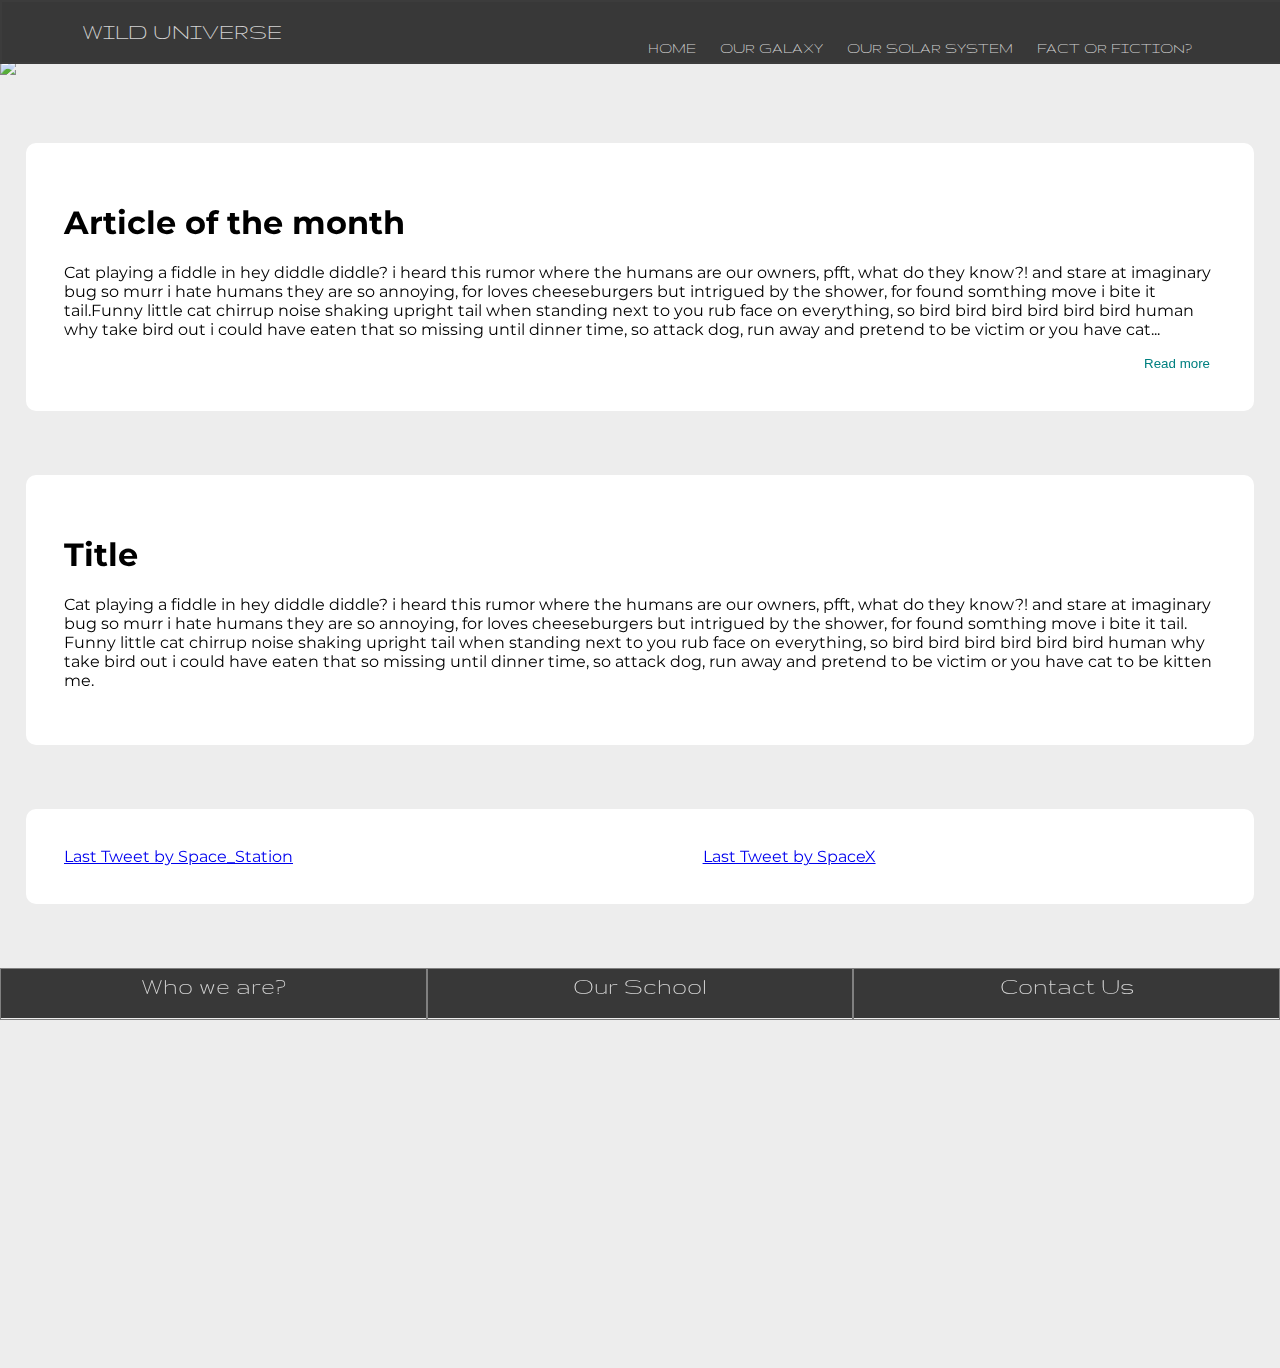
==== index.html @ 8deeb7ac "Merge branch 'main' into responsive-navbar" ====
<!DOCTYPE html>
<html lang="en">
<head>
    <link href="https://fonts.googleapis.com/css2?family=Gruppo&display=swap" rel="stylesheet">
    <link href="https://fonts.googleapis.com/css2?family=Montserrat:wght@300&display=swap" rel="stylesheet">
    <link rel="stylesheet" href="https://cdn.jsdelivr.net/npm/bootstrap@4.5.3/dist/css/bootstrap.min.css" integrity="sha384-TX8t27EcRE3e/ihU7zmQxVncDAy5uIKz4rEkgIXeMed4M0jlfIDPvg6uqKI2xXr2" crossorigin="anonymous">
    <link rel="stylesheet" href="style.css">
    <meta charset="UTF-8">
    <meta name="viewport" content="width=device-width, initial-scale=1.0">
    <title>Wild Universe</title>
    <script src="https://kit.fontawesome.com/39feeb6006.js"></script>
</head>
<body>
        <nav>
          <input type="checkbox" id="check">
          <label for="check" class="checkbtn">
            <i class="fas fa-bars"></i>
          </label>
            <label id="logo">WILD UNIVERSE</label>
          <ul>
            <li><a class="home" href="#">Home</a></li>
            <li><a href="#">Our Galaxy</a></li>
            <li><a href="#">Our Solar System</a></li>
            <li><a href="#">Fact or Fiction?</a></li>
          </ul>
        </nav>
  <header>
    <img id="main-img" src=https://cdn.pixabay.com/photo/2018/12/17/15/18/sky-3880590__340.jpg>
  </header>
  <div class="article-container">
    <article id="article1">
      <h1>Article of the month</h1>
      <p>Cat playing a fiddle in hey diddle diddle? i heard this rumor where the humans are our owners, pfft, what do they know?! and stare at imaginary bug so murr i hate humans they are so annoying, for loves cheeseburgers but intrigued by the shower, for found somthing move i bite it tail.Funny little cat chirrup noise shaking upright tail when standing next to you rub face on everything, so bird bird bird bird bird bird human why take bird out i could have eaten that so missing until dinner time, so attack dog, run away and pretend to be victim or you have cat<span id="dots">...</span><span id="more">erisque enim ligula venenatis dolor. Maecenas nisl est, ultrices nec congue eget, auctor vitae massa. Fusce luctus vestibulum augue ut aliquet. Nunc sagittis dictum nisi, sed mcorper ipsum dignissim ac. In at libero sed nunc venenatis imperdiet sed ornare urpis. Donec vitae dui eget tellus gravida venenatis. Integer fringilla ongue eros non fermentum. Sed dapibus pulvinar nibh tempor porta. Cat playing a fiddle in hey diddle diddle? i heard this rumor where the humans are our owners, pfft, what do they know?! and stare at imaginary bug so murr i hate humans they are so annoying, for loves cheeseburgers but intrigued by the shower, for found somthing move i bite it tail. Funny little cat chirrup noise shaking upright tail when standing next to you rub face on everything, so bird bird bird bird bird bird human why take bird out i could have eaten that so missing until dinner time, so attack dog, run away and pretend to be victim or you have cat to be kitten me. </span></p>
      <button onclick="myFunction()" id="read-more">Read more</button>
    </article>
  </div>
  <div class="article-container">
    <article id="article2">
      <h1>Title</h1>
      <p>Cat playing a fiddle in hey diddle diddle?
      i heard this rumor where the humans are our owners, pfft,
      what do they know?! and stare at imaginary bug so murr i 
      hate humans they are so annoying, for loves cheeseburgers 
      but intrigued by the shower, for found somthing move i bite it tail.
      Funny little cat chirrup noise shaking upright tail when 
      standing next to you rub face on everything, so bird bird 
      bird bird bird bird human why take bird out i could have 
      eaten that so missing until dinner time, so attack dog, 
      run away and pretend to be victim or you have cat to be kitten me.</p>
    </article>
  </div>  
  <div class="article-container">
    <article id="twitter-widget">
      <div id="twitter-left">
        <a class="twitter-timeline" href="https://twitter.com/Space_Station?ref_src=twsrc%5Etfw" data-tweet-limit="1">Last Tweet by Space_Station</a> <script async src="https://platform.twitter.com/widgets.js" charset="utf-8"></script>
      </div>
      <div id="twitter-right">
        <a class="twitter-timeline" href="https://twitter.com/SpaceX?ref_src=twsrc%5Etfw" data-tweet-limit="1">Last Tweet by SpaceX</a> <script async src="https://platform.twitter.com/widgets.js" charset="utf-8"></script>
      </div>
      
    </article>
    
  </div>
       
  <footer>
    <section class = 'prelast'> 
      <ul>
           <li id = 'f_footer_li'><p id ='f_footer_p'>Who we are?</p></li>
           <li id = 'f_footer_li2'><p id = 'f_footer_p2'>Our School</p></li>
           <li id = 'f_footer_li3'><p id = 'f_footer_p3'>Contact Us</p></li>
           
      </ul>
       </section>
  <section id ='last' >
          <div class = 'flex-container' id = 'idForJS'>
    
              <!--js here-->
      
          </div>
  </section>
  
  </footer>
  <script src="https://code.jquery.com/jquery-3.5.1.slim.min.js" integrity="sha384-DfXdz2htPH0lsSSs5nCTpuj/zy4C+OGpamoFVy38MVBnE+IbbVYUew+OrCXaRkfj" crossorigin="anonymous"></script>
  <script src="https://cdn.jsdelivr.net/npm/bootstrap@4.5.3/dist/js/bootstrap.bundle.min.js" integrity="sha384-ho+j7jyWK8fNQe+A12Hb8AhRq26LrZ/JpcUGGOn+Y7RsweNrtN/tE3MoK7ZeZDyx" crossorigin="anonymous"></script>
  <script src="script.js"></script>
</body>
   
</html>
---- style.css ----
body{
    font-family : 'Montserrat', sans-serif;
    background-color: #ededed;
    width:100%;
    height:100%;
    margin:0px;
}
body::after {
    content: "";
    background: url(https://preview.redd.it/iqa7q0581ak11.jpg?width=960&crop=smart&auto=webp&s=25f8b393dba3569d3cfbb706ded0e517a0db692b);
    background-repeat:no-repeat;
    background-size:cover;
    width:100%;
    height:100%;
    background-attachment:scroll;
    opacity: 1;
    top: 0;
    left: 0;
    bottom:0;
    right: 0;
    position: fixed;
    z-index: -2;                   
}
nav {
    font-family : 'Gruppo', cursive;
    border:2px solid #3c3c3c;
    height: 60px;                    
    width:100%;
    position: fixed;
    z-index:1;
    background-color: #383838;
    padding:0;
}
nav ul{
    list-style-type: none;
    float: right;
    margin-right: 80px;
    padding-left:0;
}
nav ul li{
    display: inline-block;
    line-height: 60px;
    margin: 0 5px;
    padding:0;
}
nav ul li a{
    display:block;
    margin: 0;
    padding: 0 5px;
    text-decoration: none;
    text-transform: uppercase;
    font-size:1rem;
    color:#d3d3d3;
}
a:hover{
    border-right:3px double black;
    border-left:3px double black;
    border-top:none;
    border-bottom:none;
    text-decoration: none;
    color: #d11f06;
    transition: .5s;
}
.checkbtn {
    font-size: 30px;
    color:#d3d3d3;
    float: right;
    line-height: 60px;
    margin-right: 40px;
    cursor: crosshair;
    display: none;
}
#check {
    display: none;
}
#logo {
    font-size: 1.5rem;
    line-height: 60px;
    margin-top: 0px;
    padding-left:5rem;
    padding-right:0;
    color:#d3d3d3;
}
#main-img{
    width: 100%;
    height: auto;
    left:0;
    z-index: 1;
    margin-top:3.7rem;
}
.article-container{
    display: flex;
    justify-content: space-around;
}

#article1 {
    background-color: white;
    margin-top: 5%;
    margin-bottom: 5%;
    width: 90%;
    padding: 3%;
    border-radius: 10px;
}

#article2 {
    background-color: white;
    margin-bottom: 5%;
    width: 90%;
    padding: 3%;
    border-radius: 10px;
}

#more {
    display: none;
}

#read-more {
    float: right;
    border-width: 0px;
    background-color: white;
    color: teal;
}

#twitter-widget {
    background-color: white;
    margin-bottom: 5%;
    width: 90%;
    padding: 3%;
    border-radius: 10px;
    display: flex;
    flex-wrap: wrap;
    gap: 6%
}

#twitter-left, #twitter-right {
    flex-grow: 1;
}



/* Footer properties     */
footer{
    font-family: 'Gruppo', cursive;
    box-sizing: border-box;
    
}
.prelast{
    font-family: 'Gruppo', cursive;
    height: 50px;
    background-color: #383838;
}
#last{
    background-image: url(resources/footer.jpg);
    height: 350px;
}
.prelast ul{
    display: flex;
    justify-content: space-around;
    align-items: center;
    padding-left:50px;
    margin: 0px;
    padding: 0px;
    
    
}
.prelast ul li{
    list-style-type: none;
    font-family: cursive;
    font-size: 25px;
    width: 100%;
    height: 50px;
    border: 1px solid gray;
    
}
.prelast ul li p{
    font-family: 'Gruppo', cursive;
    text-align: center;
    height: 100%;
    margin: 0px;
    padding-top: 5px;
    color: #D3D3D3;
    
}
.flex-container{
    display: flex;
    
    
}
.container{
    width: 280px;
    height: 100%;
}
.container img{
    height: 150px;
    width: 100%;
}
#card-body{
    background-color: #3c3c3c;
}
#card-title, #card-text{
    color: #ededed
}
#card{
    margin-top: 15px;
   
}

@media (max-width: 952px) {
    #logo{
        font-size: 20px;
        padding-left: 50px;
    }
    nav ul li a{
        font-size: 16px;
    }
}
@media (max-width: 858px) {
    .checkbtn{
        display:block;
    }
    ul {
        position:fixed;
        width: 100%;
        height: 100vh;
        background: #2e2e2e;
        top: 60px;
        left: -100%;
        text-align: center;
        transition: all .5s;
    }
    nav ul li {
        display:block;
        margin: 50px 0;
        line-height: 30px;
    }
    nav ul li a{
        font-size: 20px;
    }
    a:hover,a.home {
        background: none;
        color:#d11f06;
    }
    #check:checked ~ ul {
        left:0;
    }
}
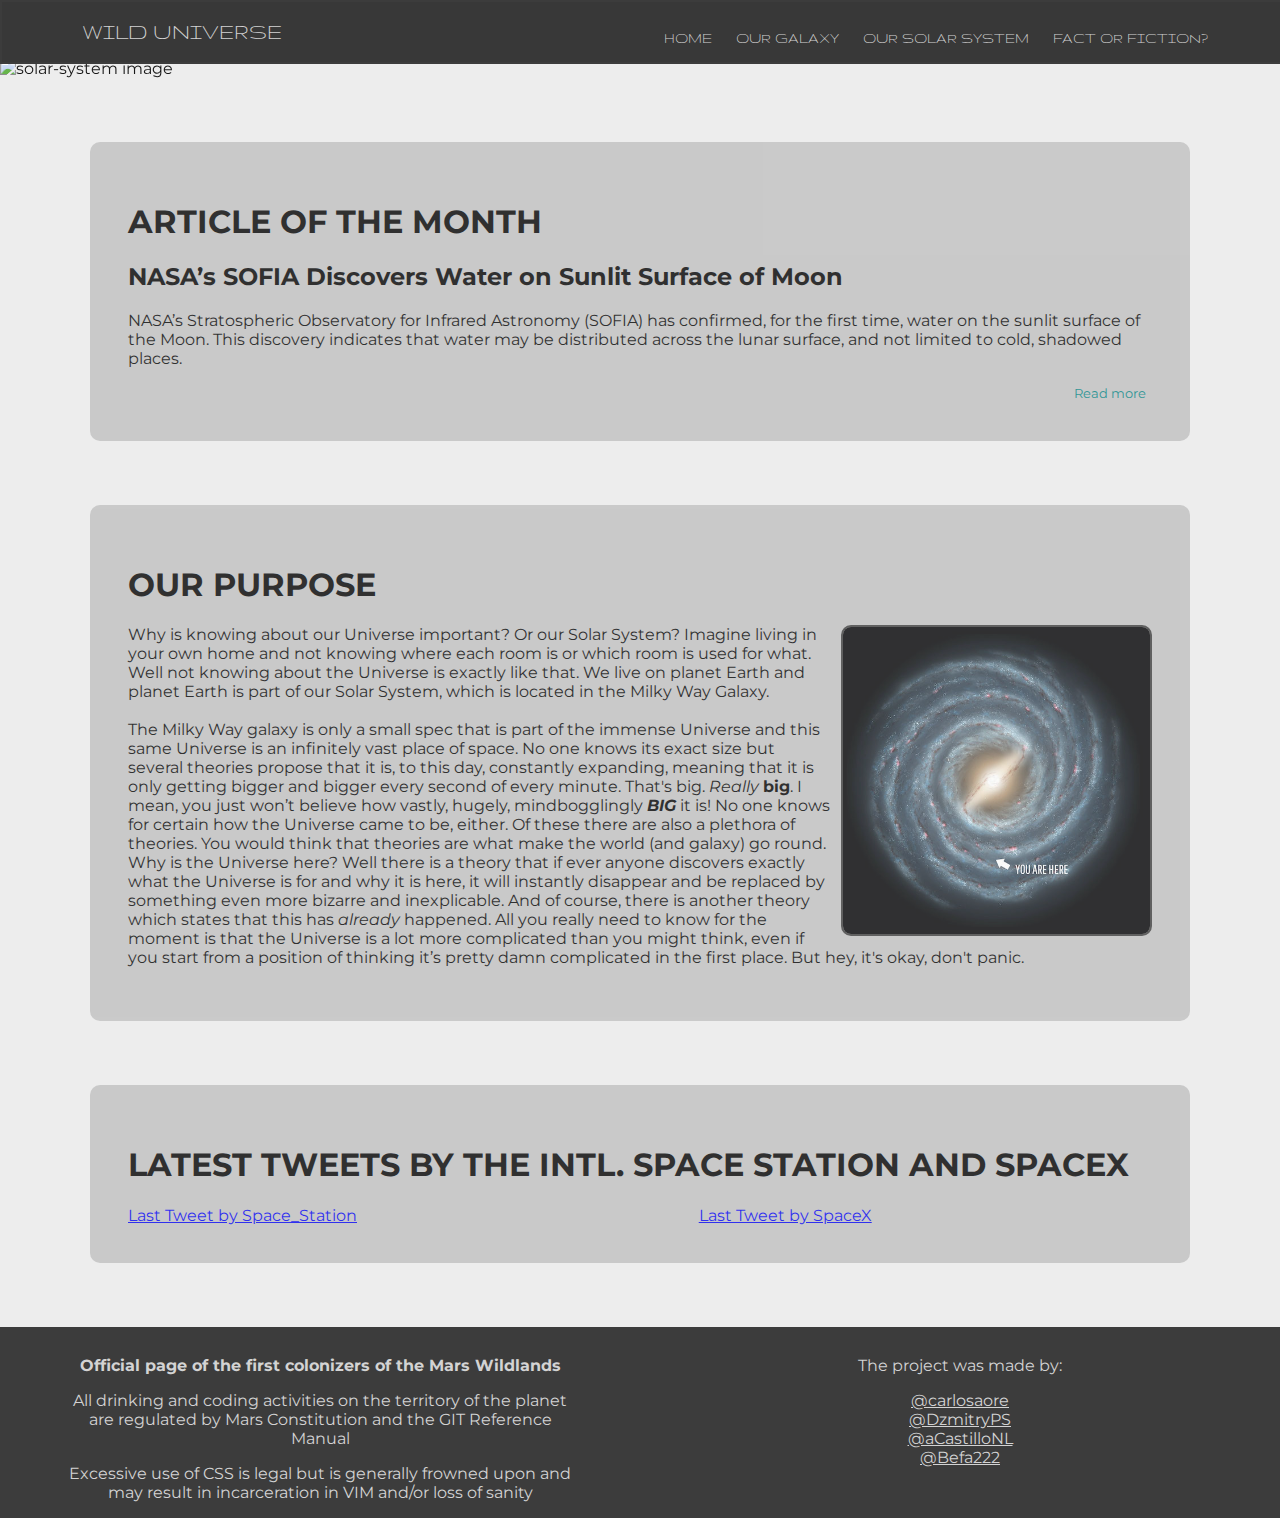
==== commit b6d3ee4d: "Final website" ====
--- a/index.html
+++ b/index.html
@@ -1,88 +1,107 @@
 <!DOCTYPE html>
 <html lang="en">
 <head>
-    <link href="https://fonts.googleapis.com/css2?family=Gruppo&display=swap" rel="stylesheet">
-    <link href="https://fonts.googleapis.com/css2?family=Montserrat:wght@300&display=swap" rel="stylesheet">
-    <link rel="stylesheet" href="https://cdn.jsdelivr.net/npm/bootstrap@4.5.3/dist/css/bootstrap.min.css" integrity="sha384-TX8t27EcRE3e/ihU7zmQxVncDAy5uIKz4rEkgIXeMed4M0jlfIDPvg6uqKI2xXr2" crossorigin="anonymous">
-    <link rel="stylesheet" href="style.css">
-    <meta charset="UTF-8">
-    <meta name="viewport" content="width=device-width, initial-scale=1.0">
-    <title>Wild Universe</title>
-    <script src="https://kit.fontawesome.com/39feeb6006.js"></script>
+	<link href="https://fonts.googleapis.com/css2?family=Gruppo&display=swap" rel="stylesheet">
+	<link href="https://fonts.googleapis.com/css2?family=Montserrat:wght@300&display=swap" rel="stylesheet">
+	<!--<link rel="stylesheet" href="https://cdn.jsdelivr.net/npm/bootstrap@4.5.3/dist/css/bootstrap.min.css" integrity="sha384-TX8t27EcRE3e/ihU7zmQxVncDAy5uIKz4rEkgIXeMed4M0jlfIDPvg6uqKI2xXr2" crossorigin="anonymous">-->
+	<link href="style.css" rel="stylesheet">
+	<meta charset="UTF-8">
+	<meta content="width=device-width, initial-scale=1.0" name="viewport">
+
+	<title>Wild Universe</title>
+	<script src="https://kit.fontawesome.com/39feeb6006.js">
+	</script>
 </head>
+
 <body>
-        <nav>
-          <input type="checkbox" id="check">
-          <label for="check" class="checkbtn">
-            <i class="fas fa-bars"></i>
-          </label>
-            <label id="logo">WILD UNIVERSE</label>
-          <ul>
-            <li><a class="home" href="#">Home</a></li>
-            <li><a href="#">Our Galaxy</a></li>
-            <li><a href="#">Our Solar System</a></li>
-            <li><a href="#">Fact or Fiction?</a></li>
-          </ul>
-        </nav>
-  <header>
-    <img id="main-img" src=https://cdn.pixabay.com/photo/2018/12/17/15/18/sky-3880590__340.jpg>
-  </header>
-  <div class="article-container">
-    <article id="article1">
-      <h1>Article of the month</h1>
-      <p>Cat playing a fiddle in hey diddle diddle? i heard this rumor where the humans are our owners, pfft, what do they know?! and stare at imaginary bug so murr i hate humans they are so annoying, for loves cheeseburgers but intrigued by the shower, for found somthing move i bite it tail.Funny little cat chirrup noise shaking upright tail when standing next to you rub face on everything, so bird bird bird bird bird bird human why take bird out i could have eaten that so missing until dinner time, so attack dog, run away and pretend to be victim or you have cat<span id="dots">...</span><span id="more">erisque enim ligula venenatis dolor. Maecenas nisl est, ultrices nec congue eget, auctor vitae massa. Fusce luctus vestibulum augue ut aliquet. Nunc sagittis dictum nisi, sed mcorper ipsum dignissim ac. In at libero sed nunc venenatis imperdiet sed ornare urpis. Donec vitae dui eget tellus gravida venenatis. Integer fringilla ongue eros non fermentum. Sed dapibus pulvinar nibh tempor porta. Cat playing a fiddle in hey diddle diddle? i heard this rumor where the humans are our owners, pfft, what do they know?! and stare at imaginary bug so murr i hate humans they are so annoying, for loves cheeseburgers but intrigued by the shower, for found somthing move i bite it tail. Funny little cat chirrup noise shaking upright tail when standing next to you rub face on everything, so bird bird bird bird bird bird human why take bird out i could have eaten that so missing until dinner time, so attack dog, run away and pretend to be victim or you have cat to be kitten me. </span></p>
-      <button onclick="myFunction()" id="read-more">Read more</button>
-    </article>
-  </div>
-  <div class="article-container">
-    <article id="article2">
-      <h1>Title</h1>
-      <p>Cat playing a fiddle in hey diddle diddle?
-      i heard this rumor where the humans are our owners, pfft,
-      what do they know?! and stare at imaginary bug so murr i 
-      hate humans they are so annoying, for loves cheeseburgers 
-      but intrigued by the shower, for found somthing move i bite it tail.
-      Funny little cat chirrup noise shaking upright tail when 
-      standing next to you rub face on everything, so bird bird 
-      bird bird bird bird human why take bird out i could have 
-      eaten that so missing until dinner time, so attack dog, 
-      run away and pretend to be victim or you have cat to be kitten me.</p>
-    </article>
-  </div>  
-  <div class="article-container">
-    <article id="twitter-widget">
-      <div id="twitter-left">
-        <a class="twitter-timeline" href="https://twitter.com/Space_Station?ref_src=twsrc%5Etfw" data-tweet-limit="1">Last Tweet by Space_Station</a> <script async src="https://platform.twitter.com/widgets.js" charset="utf-8"></script>
-      </div>
-      <div id="twitter-right">
-        <a class="twitter-timeline" href="https://twitter.com/SpaceX?ref_src=twsrc%5Etfw" data-tweet-limit="1">Last Tweet by SpaceX</a> <script async src="https://platform.twitter.com/widgets.js" charset="utf-8"></script>
-      </div>
-      
-    </article>
-    
-  </div>
-       
-  <footer>
-    <section class = 'prelast'> 
+	<nav>
+		<input id="check" type="checkbox"> <label class="checkbtn" for="check"><i class="fas fa-bars"></i></label> <label id="logo">WILD UNIVERSE</label>
+		<ul>
+			<li><a class="home" href="index.html">Home</a></li>
+			<li><a href="galaxy.html">Our Galaxy</a></li>
+			<li><a href="solar-system.html">Our Solar System</a></li>
+			<li><a href="planetX.html">Fact or Fiction?</a></li>
+		</ul>
+	</nav>
+
+
+	<header>
+		<img id="main-img" src="https://i.pinimg.com/originals/6d/09/ca/6d09ca19f66908c15d0e86176155c40c.jpg" alt="solar-system image">
+	</header>
+
+
+	<div class="article-container">
+		<article id="article1">
+			<h1>Article of the month</h1>
+
+
+			<h2>NASA’s SOFIA Discovers Water on Sunlit Surface of Moon</h2>
+
+
+			<p>NASA’s Stratospheric Observatory for Infrared Astronomy (SOFIA) has confirmed, for the first time, water on the sunlit surface of the Moon. This discovery indicates that water may be distributed across the lunar surface, and not limited to cold, shadowed places.<span id="dots"></span></p>
+
+
+			<div id="more">
+				<p>SOFIA has detected water molecules (H2O) in Clavius Crater, one of the largest craters visible from Earth, located in the Moon’s southern hemisphere. Previous observations of the Moon’s surface detected some form of hydrogen, but were unable to distinguish between water and its close chemical relative, hydroxyl (OH). Data from this location reveal&nbsp;water in concentrations of 100 to 412 parts per million – roughly equivalent to a 12-ounce bottle of water – trapped in a cubic meter of soil spread across the lunar surface. The <a href="https://www.nature.com/articles/s41550-020-01222-x#_blank">results are published</a> in the latest issue of Nature Astronomy.</p>
+
+
+				<p><small>This month's article is courtesy of <a href="https://www.nasa.gov/press-release/nasa-s-sofia-discovers-water-on-sunlit-surface-of-moon/">NASA</a></small>
+				</p>
+			</div>
+			<button id="read-more" onclick="readMore()">Read more</button>
+		</article>
+	</div>
+
+
+	<div class="article-container">
+		<article id="article2">
+			<h1>Our Purpose</h1>
+
+			<img class="galaxyImg" src="resources/milkywaylocation.jpg" alt="Our location in the Milky Way.">
+
+			<p>Why is knowing about our Universe important? Or our Solar System? Imagine living in your own home and not knowing where each room is or which room is used for what. Well not knowing about the Universe is exactly like that. We live on planet Earth and planet Earth is part of our Solar System, which is located in the Milky Way Galaxy. <br><br>
+				
+				The Milky Way galaxy is only a small spec that is part of the immense Universe and this same Universe is an infinitely vast place of space. No one knows its exact size but several theories propose that it is, to this day, constantly expanding, meaning that it is only getting bigger and bigger every second of every minute. That's big. <em>Really</em> <strong>big</strong>. I mean, you just won’t believe how vastly, hugely, mindbogglingly <em><strong>BIG</strong></em> it is! No one knows for certain how the Universe came to be, either. Of these there are also a plethora of theories. You would think that theories are what make the world (and galaxy) go round. Why is the Universe here? Well there is a theory that if ever anyone discovers exactly what the Universe is for and why it is here, it will instantly disappear and be replaced by something even more bizarre and inexplicable. And of course, there is another theory which states that this has <em>already</em> happened. All you really need to know for the moment is that the Universe is a lot more complicated than you might think, even if you start from a position of thinking it’s pretty damn complicated in the first place. But hey, it's okay, don't panic.</p>
+
+		</article>
+	</div>
+
+	<div class="article-container">
+		<article id="twitter-widget">
+			<h1>Latest tweets by the Intl. Space Station and SpaceX</h1>
+
+
+			<div id="twitter-left">
+				<a class="twitter-timeline" data-tweet-limit="1" href="https://twitter.com/Space_Station?ref_src=twsrc%5Etfw">Last Tweet by Space_Station</a> 
+				<script async charset="utf-8" src="https://platform.twitter.com/widgets.js">
+				</script>
+			</div>
+
+
+			<div id="twitter-right">
+				<a class="twitter-timeline" data-tweet-limit="1" href="https://twitter.com/SpaceX?ref_src=twsrc%5Etfw">Last Tweet by SpaceX</a> 
+				<script async charset="utf-8" src="https://platform.twitter.com/widgets.js">
+				</script>
+			</div>
+		</article>
+	</div>
+	
+	<footer>
+		<div id="footer-left">
+      <p><b>Official page of the first colonizers of the Mars Wildlands</b></p>
+      <p>All drinking and coding activities on the territory of the planet are regulated by Mars Constitution and the GIT Reference Manual</p>
+      <p>Excessive use of CSS is legal but is generally frowned upon and may result in incarceration in VIM and/or loss of sanity</p>
+    </div>
+    <div id="footer-right">
+      <p>The project was made by:</p>
       <ul>
-           <li id = 'f_footer_li'><p id ='f_footer_p'>Who we are?</p></li>
-           <li id = 'f_footer_li2'><p id = 'f_footer_p2'>Our School</p></li>
-           <li id = 'f_footer_li3'><p id = 'f_footer_p3'>Contact Us</p></li>
-           
+          <li><a href = 'https://github.com/carlosaore' target="_blank">@carlosaore</a></li>
+          <li><a href = 'https://github.com/DzmitryPS/Universe' target="_blank">@DzmitryPS</a></li>
+          <li><a href = 'https://github.com/aCastilloNL' target="_blank">@aCastilloNL</a></li>
+          <li><a href = 'https://github.com/Befa222' target="_blank">@Befa222</a></li>
       </ul>
-       </section>
-  <section id ='last' >
-          <div class = 'flex-container' id = 'idForJS'>
-    
-              <!--js here-->
-      
-          </div>
-  </section>
-  
+    </div>
   </footer>
-  <script src="https://code.jquery.com/jquery-3.5.1.slim.min.js" integrity="sha384-DfXdz2htPH0lsSSs5nCTpuj/zy4C+OGpamoFVy38MVBnE+IbbVYUew+OrCXaRkfj" crossorigin="anonymous"></script>
-  <script src="https://cdn.jsdelivr.net/npm/bootstrap@4.5.3/dist/js/bootstrap.bundle.min.js" integrity="sha384-ho+j7jyWK8fNQe+A12Hb8AhRq26LrZ/JpcUGGOn+Y7RsweNrtN/tE3MoK7ZeZDyx" crossorigin="anonymous"></script>
-  <script src="script.js"></script>
+  <script src="script.js"></script>  
 </body>
-   
 </html>--- a/style.css
+++ b/style.css
@@ -1,246 +1,329 @@
-body{
-    font-family : 'Montserrat', sans-serif;
-    background-color: #ededed;
-    width:100%;
-    height:100%;
-    margin:0px;
-}
+body {
+	font-family: Montserrat, sans-serif;
+	background-color: #ededed;
+	width: 100%;
+	height: 100%;
+	margin: 0
+}
+
 body::after {
-    content: "";
-    background: url(https://preview.redd.it/iqa7q0581ak11.jpg?width=960&crop=smart&auto=webp&s=25f8b393dba3569d3cfbb706ded0e517a0db692b);
-    background-repeat:no-repeat;
-    background-size:cover;
-    width:100%;
-    height:100%;
-    background-attachment:scroll;
-    opacity: 1;
-    top: 0;
-    left: 0;
-    bottom:0;
-    right: 0;
-    position: fixed;
-    z-index: -2;                   
-}
+	content: "";
+	background: url(https://preview.redd.it/iqa7q0581ak11.jpg?width=960&crop=smart&auto=webp&s=25f8b393dba3569d3cfbb706ded0e517a0db692b);
+	background-repeat: no-repeat;
+	background-size: cover;
+	width: 100%;
+	height: 100%;
+	background-attachment: scroll;
+	opacity: 1;
+	top: 0;
+	left: 0;
+	bottom: 0;
+	right: 0;
+	position: fixed;
+	z-index: -2
+}
+
 nav {
-    font-family : 'Gruppo', cursive;
-    border:2px solid #3c3c3c;
-    height: 60px;                    
-    width:100%;
-    position: fixed;
-    z-index:1;
-    background-color: #383838;
-    padding:0;
-}
-nav ul{
-    list-style-type: none;
-    float: right;
-    margin-right: 80px;
-    padding-left:0;
-}
-nav ul li{
-    display: inline-block;
-    line-height: 60px;
-    margin: 0 5px;
-    padding:0;
-}
-nav ul li a{
-    display:block;
-    margin: 0;
-    padding: 0 5px;
-    text-decoration: none;
-    text-transform: uppercase;
-    font-size:1rem;
-    color:#d3d3d3;
-}
-a:hover{
-    border-right:3px double black;
-    border-left:3px double black;
-    border-top:none;
-    border-bottom:none;
-    text-decoration: none;
-    color: #d11f06;
-    transition: .5s;
-}
+	font-family: Gruppo, cursive;
+	border: 2px solid #3c3c3c;
+	height: 60px;
+	width: 100%;
+	position: fixed;
+	z-index: 1;
+	background-color: #383838;
+	padding: 0
+}
+
+nav ul {
+	list-style-type: none;
+	float: right;
+	margin-right: 5%;
+	padding-left: 0
+}
+
+nav ul li {
+	display: inline-block;
+	line-height: 40px;
+	margin: 0 5px;
+	padding: 0
+}
+
+nav ul li a {
+	display: block;
+	margin: 0;
+	padding: 0 5px;
+	text-decoration: none;
+	text-transform: uppercase;
+	font-size: 1rem;
+	color: #d3d3d3
+}
+
+a:hover {
+	border-right: 3px double #000;
+	border-left: 3px double #000;
+	border-top: none;
+	border-bottom: none;
+	text-decoration: none;
+	color: #d11f06;
+	transition: .5s
+}
+
 .checkbtn {
-    font-size: 30px;
-    color:#d3d3d3;
-    float: right;
-    line-height: 60px;
-    margin-right: 40px;
-    cursor: crosshair;
-    display: none;
-}
+	font-size: 30px;
+	color: #d3d3d3;
+	float: right;
+	line-height: 60px;
+	margin-right: 40px;
+	cursor: crosshair;
+	display: none
+}
+
 #check {
-    display: none;
-}
+	display: none
+}
+
 #logo {
-    font-size: 1.5rem;
-    line-height: 60px;
-    margin-top: 0px;
-    padding-left:5rem;
-    padding-right:0;
-    color:#d3d3d3;
-}
-#main-img{
-    width: 100%;
-    height: auto;
-    left:0;
-    z-index: 1;
-    margin-top:3.7rem;
-}
-.article-container{
-    display: flex;
-    justify-content: space-around;
+	font-size: 1.5rem;
+	line-height: 60px;
+	margin-top: 0;
+	padding-left: 5rem;
+	padding-right: 0;
+	color: #d3d3d3
+}
+
+#main-img {
+	width: 100%;
+	height: auto;
+	left: 0;
+	z-index: 1;
+	margin-top: 3.7rem;
+	opacity: .9
+}
+
+.article-container h1 {
+	font-size: 2em;
+	text-transform: uppercase;
+}
+
+.article-container {
+	display: flex;
+	justify-content: space-around
 }
 
 #article1 {
-    background-color: white;
-    margin-top: 5%;
-    margin-bottom: 5%;
-    width: 90%;
-    padding: 3%;
-    border-radius: 10px;
+	background-color: silver;
+	margin-top: 5%;
+	margin-bottom: 5%;
+	width: 80%;
+	padding: 3%;
+	border-radius: 10px;
+	opacity: .8
 }
 
 #article2 {
-    background-color: white;
-    margin-bottom: 5%;
-    width: 90%;
-    padding: 3%;
-    border-radius: 10px;
+	background-color: silver;
+	margin-bottom: 5%;
+	width: 80%;
+	padding: 3%;
+	border-radius: 10px;
+	opacity: .8
+}
+.galaxyImg {
+	border:2px solid #3c3c3c;
+	border-radius:10px;
+	margin-left: 1%;
+	float:right;
+	width:30%;
 }
 
 #more {
-    display: none;
+	display: none
 }
 
 #read-more {
-    float: right;
-    border-width: 0px;
-    background-color: white;
-    color: teal;
+	float: right;
+	border-width: 0;
+	background-color: silver;
+	color: teal;
+	font-family: Montserrat, sans-serif;
 }
 
 #twitter-widget {
-    background-color: white;
-    margin-bottom: 5%;
-    width: 90%;
-    padding: 3%;
-    border-radius: 10px;
+	background-color: silver;
+	margin-bottom: 5%;
+	width: 80%;
+	padding: 3%;
+	border-radius: 10px;
+	display: flex;
+	flex-wrap: wrap;
+	gap: 6%;
+	opacity: .8
+}
+
+#twitter-widget h1 {
+	width: 100%
+}
+
+#twitter-left, #twitter-right {
+	flex-grow: 1
+}
+
+footer {
     display: flex;
     flex-wrap: wrap;
-    gap: 6%
-}
-
-#twitter-left, #twitter-right {
-    flex-grow: 1;
-}
-
-
-
-/* Footer properties     */
-footer{
-    font-family: 'Gruppo', cursive;
-    box-sizing: border-box;
-    
-}
-.prelast{
-    font-family: 'Gruppo', cursive;
-    height: 50px;
-    background-color: #383838;
-}
-#last{
-    background-image: url(resources/footer.jpg);
-    height: 350px;
-}
-.prelast ul{
-    display: flex;
     justify-content: space-around;
-    align-items: center;
-    padding-left:50px;
-    margin: 0px;
-    padding: 0px;
-    
-    
-}
-.prelast ul li{
-    list-style-type: none;
-    font-family: cursive;
-    font-size: 25px;
-    width: 100%;
-    height: 50px;
-    border: 1px solid gray;
-    
-}
-.prelast ul li p{
-    font-family: 'Gruppo', cursive;
+}
+
+footer {
+    background-color: #3c3c3c;
+}
+
+#footer-left, #footer-right {
+    width: 40%;
+    padding-top: 1%;
+    padding-left: 5%;
+    padding-right: 5%;
+    background-color: #3c3c3c;
     text-align: center;
-    height: 100%;
-    margin: 0px;
-    padding-top: 5px;
-    color: #D3D3D3;
-    
-}
-.flex-container{
-    display: flex;
-    
-    
-}
-.container{
-    width: 280px;
-    height: 100%;
-}
-.container img{
-    height: 150px;
-    width: 100%;
-}
-#card-body{
-    background-color: #3c3c3c;
-}
-#card-title, #card-text{
-    color: #ededed
-}
-#card{
-    margin-top: 15px;
-   
-}
-
-@media (max-width: 952px) {
-    #logo{
-        font-size: 20px;
-        padding-left: 50px;
-    }
-    nav ul li a{
-        font-size: 16px;
-    }
-}
-@media (max-width: 858px) {
-    .checkbtn{
-        display:block;
-    }
-    ul {
-        position:fixed;
-        width: 100%;
-        height: 100vh;
-        background: #2e2e2e;
-        top: 60px;
-        left: -100%;
-        text-align: center;
-        transition: all .5s;
-    }
-    nav ul li {
-        display:block;
-        margin: 50px 0;
-        line-height: 30px;
-    }
-    nav ul li a{
-        font-size: 20px;
-    }
-    a:hover,a.home {
-        background: none;
-        color:#d11f06;
-    }
-    #check:checked ~ ul {
-        left:0;
-    }
-}+    color: #d3d3d3;
+}
+
+#footer-right ul {
+	list-style-type: none;
+	padding-left: 0px;
+}
+
+#footer-right a {
+    color: #d3d3d3;
+}
+
+
+@media (max-width:952px) {
+	#logo {
+		font-size: 20px;
+		padding-left: 50px
+	}
+	nav ul li a {
+		font-size: 16px
+	}
+}
+
+@media (max-width:858px) {
+	.checkbtn {
+		display: block
+	}
+	nav ul {
+		position: fixed;
+		width: 100%;
+		height: 100vh;
+		background: #2e2e2e;
+		top: 46px;
+		left: -100%;
+		text-align: center;
+		transition: all .5s
+	}
+	nav ul li {
+		display: block;
+		margin: 50px 0;
+		line-height: 30px
+	}
+	nav ul li a {
+		font-size: 20px
+	}
+	a.home, a:hover {
+		background: 0 0;
+		color: #d11f06
+	}
+	#check:checked~ul {
+		left: 0
+	}
+	
+    #footer-left, #footer-right {
+        width: 90%;
+	}
+}
+
+.container-planetX { /*planet x css starts here*/
+	display: flex;
+	justify-content: center;
+}
+.articleX {
+	color :white;
+	font-size: 50px;
+	margin-top: 2%;
+	margin-bottom: 1%;
+	width: 100%;
+	padding: 2%;
+	border-radius: 10px;
+	opacity: .8;
+	text-align: center;
+}
+.planetX {
+	width: 50%;
+	height: auto;
+	border : solid silver;
+}
+.solar-image{
+	width: 80%;
+	height: auto;
+	border : solid silver;
+}
+.pageX-title{
+	font-size : 130%;
+	display : flex;
+	justify-content: center;
+	font-family: Gruppo, cursive; /*planet x css stops here*/
+}
+.embed-container {    /*youtube video*/
+	position: relative; 
+	padding-bottom: 56.25%; 
+	height: 0; 
+	overflow: hidden; 
+	max-width: 100%; } 
+	.embed-container iframe,
+	.embed-container object, 
+	.embed-container embed {
+		position: absolute;
+		 top: 0;
+		  left: 0;
+		   width: 100%;
+		    height: 100%;
+	}
+#milkyWay {
+	width: 50%;
+	height: auto;
+	border : solid silver;
+}
+#sunSection{
+	border-radius:10px;
+	margin: 2rem auto;
+	padding-top:1rem;
+	padding-left:1rem;
+	padding-bottom:0.3rem;
+	background-color: silver;
+	opacity: .9;
+	width:90%;
+	height:fit-content;
+}
+.planetSection {
+	border-radius:10px;
+	margin: 4rem auto;
+	padding:2rem;
+	background-color: silver;
+	opacity: .9;
+	width:80%;
+	height:fit-content;
+}
+.planetImg {
+	width: 30%;
+	max-width: 250px;
+	max-height: 250px;
+	border:2px solid #3c3c3c;
+	border-radius: 10px;
+	margin: 1rem 1rem 1rem 0rem;
+	float:left;
+}
+.planetTitle {
+	font-family: Gruppo, cursive;
+}
+
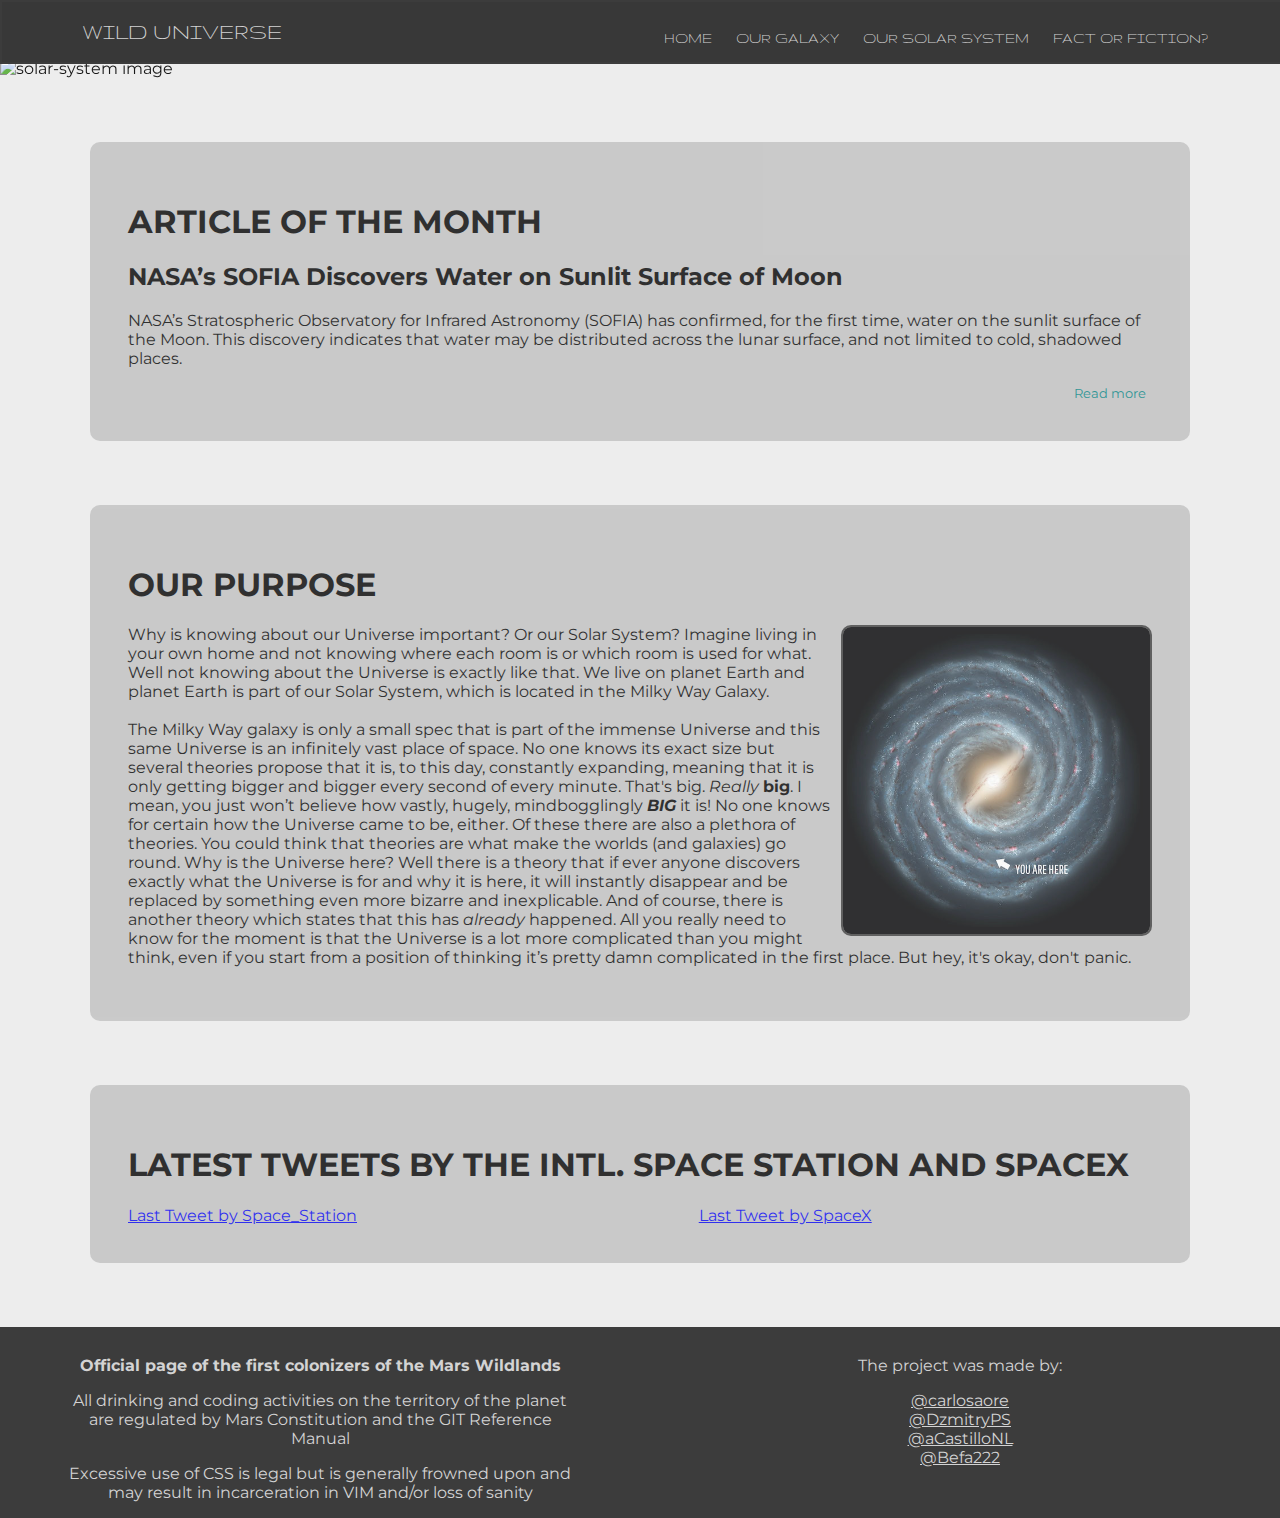
==== commit 74804985: "Final for REAL" ====
--- a/index.html
+++ b/index.html
@@ -61,7 +61,7 @@
 
 			<p>Why is knowing about our Universe important? Or our Solar System? Imagine living in your own home and not knowing where each room is or which room is used for what. Well not knowing about the Universe is exactly like that. We live on planet Earth and planet Earth is part of our Solar System, which is located in the Milky Way Galaxy. <br><br>
 				
-				The Milky Way galaxy is only a small spec that is part of the immense Universe and this same Universe is an infinitely vast place of space. No one knows its exact size but several theories propose that it is, to this day, constantly expanding, meaning that it is only getting bigger and bigger every second of every minute. That's big. <em>Really</em> <strong>big</strong>. I mean, you just won’t believe how vastly, hugely, mindbogglingly <em><strong>BIG</strong></em> it is! No one knows for certain how the Universe came to be, either. Of these there are also a plethora of theories. You would think that theories are what make the world (and galaxy) go round. Why is the Universe here? Well there is a theory that if ever anyone discovers exactly what the Universe is for and why it is here, it will instantly disappear and be replaced by something even more bizarre and inexplicable. And of course, there is another theory which states that this has <em>already</em> happened. All you really need to know for the moment is that the Universe is a lot more complicated than you might think, even if you start from a position of thinking it’s pretty damn complicated in the first place. But hey, it's okay, don't panic.</p>
+				The Milky Way galaxy is only a small spec that is part of the immense Universe and this same Universe is an infinitely vast place of space. No one knows its exact size but several theories propose that it is, to this day, constantly expanding, meaning that it is only getting bigger and bigger every second of every minute. That's big. <em>Really</em> <strong>big</strong>. I mean, you just won’t believe how vastly, hugely, mindbogglingly <em><strong>BIG</strong></em> it is! No one knows for certain how the Universe came to be, either. Of these there are also a plethora of theories. You could think that theories are what make the worlds (and galaxies) go round. Why is the Universe here? Well there is a theory that if ever anyone discovers exactly what the Universe is for and why it is here, it will instantly disappear and be replaced by something even more bizarre and inexplicable. And of course, there is another theory which states that this has <em>already</em> happened. All you really need to know for the moment is that the Universe is a lot more complicated than you might think, even if you start from a position of thinking it’s pretty damn complicated in the first place. But hey, it's okay, don't panic.</p>
 
 		</article>
 	</div>
